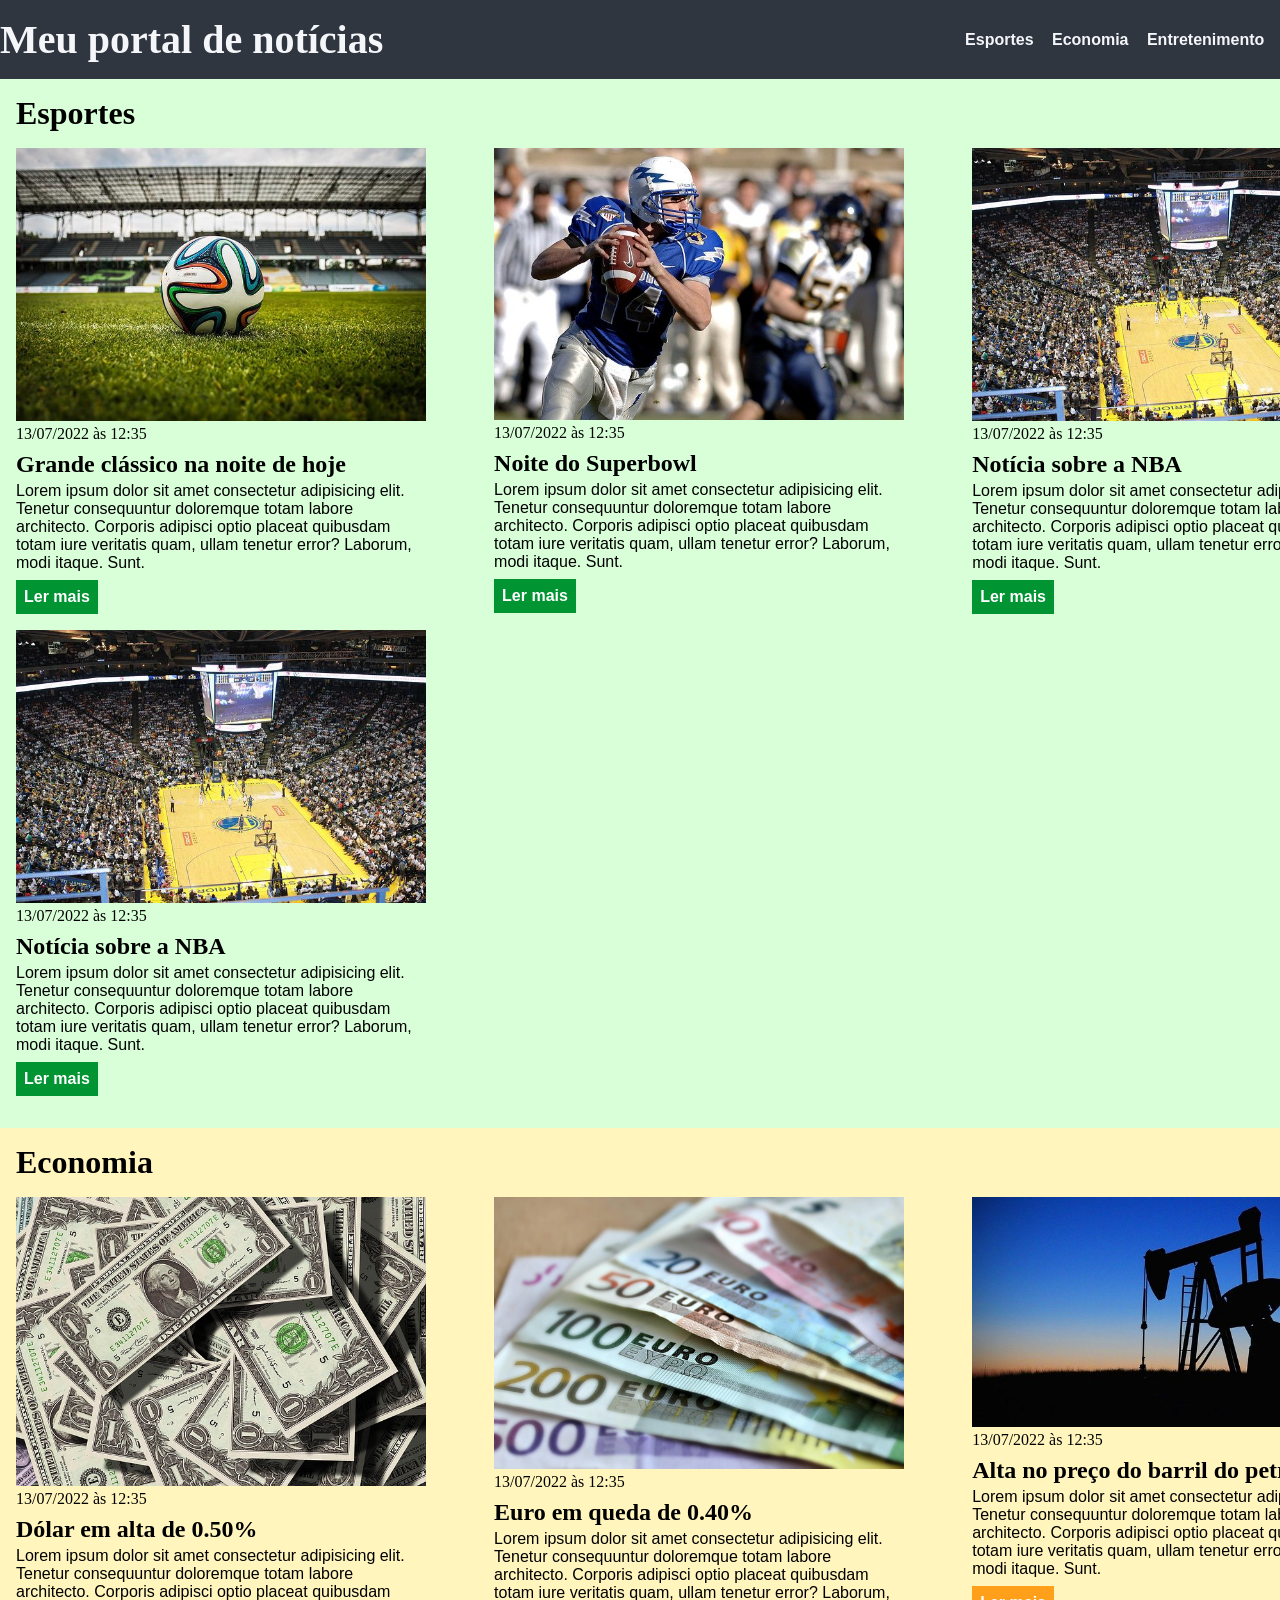
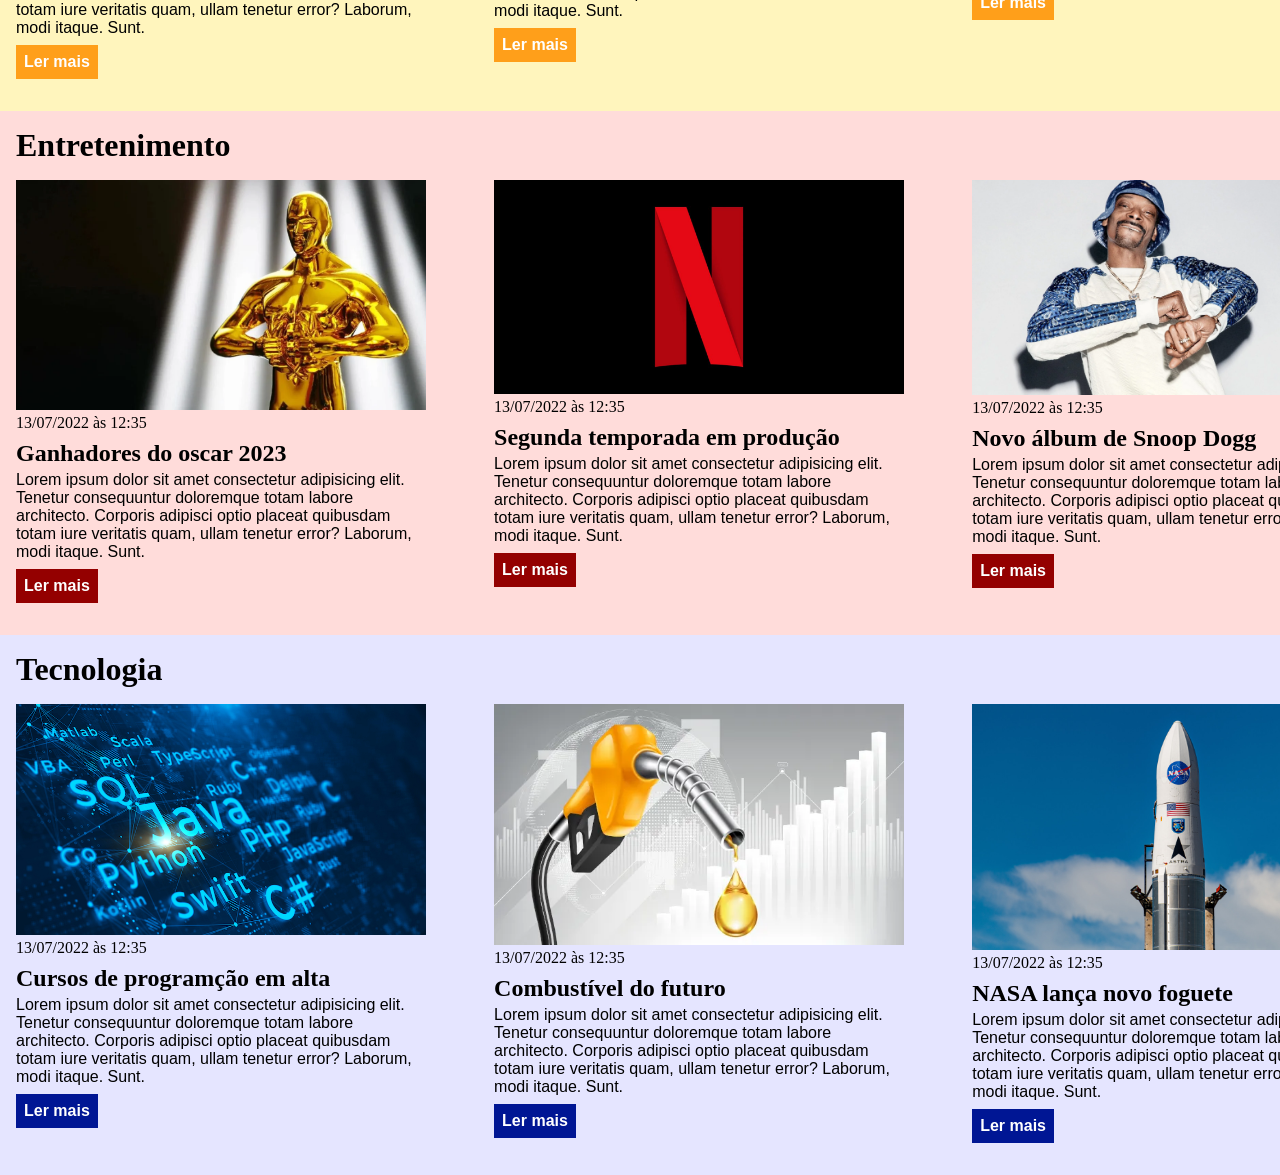
==== index.html @ da75579e "initial commit" ====
<!DOCTYPE html>
<html lang="pt-BR">
<head>
    <meta charset="UTF-8">
    <meta http-equiv="X-UA-Compatible" content="IE=edge">
    <meta name="viewport" content="width=device-width, initial-scale=1.0">
    <title>Meu portal de notícias</title>
    <link rel="stylesheet" href="./main.css" />
</head>
<body>
    <header>
        <div class="container">
            <h1>Meu portal de notícias</h1>
            <nav>
                <ul>
                    <li>
                        <a href="#sports" title="Ir para a seção de esportes">Esportes</a>
                    </li>
                    <li>
                        <a href="#economy" title="Ir para a seção de notícias">Economia</a>
                    </li>
                    <li>
                        <a href="#entrete" title="Ir para a seção de entretenimento">Entretenimento</a>
                    </li>
                    <li>
                        <a href="#tecnology" title="Ir para a seção de tecnologia">Tecnologia</a>
                    </li>
                </ul>
            </nav>
        </div>
    </header>
    <section id="sports">
        <div class="container">
            <h2>Esportes</h2>
            <div class="articles">
                <article>
                    <img src="./imagens/futebol.jpg" alt="Bola de futebol no gramado" />
                    <header>
                        <time>13/07/2022 às 12:35</time>
                    </header>
                    <h3>Grande clássico na noite de hoje</h3>
                    <p>
                        Lorem ipsum dolor sit amet consectetur adipisicing elit. Tenetur consequuntur doloremque totam labore architecto. Corporis adipisci optio placeat quibusdam totam iure veritatis quam, ullam tenetur error? Laborum, modi itaque. Sunt.
                    </p>
                    <a href="#" title="Leia a notícia completa">Ler mais</a>
                </article>
                <article>
                    <img src="./imagens/futebol-americano.jpg" alt="Jogador de futebol americano correndo com a bola na mão" />
                    <header>
                        <time>13/07/2022 às 12:35</time>
                    </header>
                    <h3>Noite do Superbowl</h3>
                    <p>
                        Lorem ipsum dolor sit amet consectetur adipisicing elit. Tenetur consequuntur doloremque totam labore architecto. Corporis adipisci optio placeat quibusdam totam iure veritatis quam, ullam tenetur error? Laborum, modi itaque. Sunt.
                    </p>
                    <a href="#" title="Leia a notícia completa">Ler mais</a>
                </article>
                <article>
                    <img src="./imagens/basquete.jpg" title="Vista aérea de uma quadra de basquete" />
                    <header>
                        <time>13/07/2022 às 12:35</time>
                    </header>
                    <h3>Notícia sobre a NBA</h3>
                    <p>
                        Lorem ipsum dolor sit amet consectetur adipisicing elit. Tenetur consequuntur doloremque totam labore architecto. Corporis adipisci optio placeat quibusdam totam iure veritatis quam, ullam tenetur error? Laborum, modi itaque. Sunt.
                    </p>
                    <a href="#" title="Leia a notícia completa">Ler mais</a>
                </article>
                <article>
                    <img src="./imagens/basquete.jpg" title="Vista aérea de uma quadra de basquete" />
                    <header>
                        <time>13/07/2022 às 12:35</time>
                    </header>
                    <h3>Notícia sobre a NBA</h3>
                    <p>
                        Lorem ipsum dolor sit amet consectetur adipisicing elit. Tenetur consequuntur doloremque totam labore architecto. Corporis adipisci optio placeat quibusdam totam iure veritatis quam, ullam tenetur error? Laborum, modi itaque. Sunt.
                    </p>
                    <a href="#" title="Leia a notícia completa">Ler mais</a>
                </article>
            </div>
        </div>
    </section>
    <section id="economy">
        <div class="container">
            <h2>Economia</h2>
            <div class="articles">
                <article>
                    <img src="./imagens/dolares.jpg" alt="Muitos dólares" />
                    <header>
                        <time>13/07/2022 às 12:35</time>
                    </header>
                    <h3>Dólar em alta de 0.50%</h3>
                    <p>
                        Lorem ipsum dolor sit amet consectetur adipisicing elit. Tenetur consequuntur doloremque totam labore architecto. Corporis adipisci optio placeat quibusdam totam iure veritatis quam, ullam tenetur error? Laborum, modi itaque. Sunt.
                    </p>
                    <a href="#" title="Leia a notícia completa">Ler mais</a>
                </article>
                <article>
                    <img src="./imagens/euro.jpg" alt="Várias notas de euro" />
                    <header>
                        <time>13/07/2022 às 12:35</time>
                    </header>
                    <h3>Euro em queda de 0.40%</h3>
                    <p>
                        Lorem ipsum dolor sit amet consectetur adipisicing elit. Tenetur consequuntur doloremque totam labore architecto. Corporis adipisci optio placeat quibusdam totam iure veritatis quam, ullam tenetur error? Laborum, modi itaque. Sunt.
                    </p>
                    <a href="#" title="Leia a notícia completa">Ler mais</a>
                </article>
                <article>
                    <img src="./imagens/petroleo.jpg" alt="Extração de petróleo" />
                    <header>
                        <time>13/07/2022 às 12:35</time>
                    </header>
                    <h3>Alta no preço do barril do petróleo</h3>
                    <p>
                        Lorem ipsum dolor sit amet consectetur adipisicing elit. Tenetur consequuntur doloremque totam labore architecto. Corporis adipisci optio placeat quibusdam totam iure veritatis quam, ullam tenetur error? Laborum, modi itaque. Sunt.
                    </p>
                    <a href="#" title="Leia a notícia completa">Ler mais</a>
                </article>
            </div>
        </div>
    </section>
    <section id="entrete">
        <div class="container">
            <h2>Entretenimento</h2>
            <div class="articles">
                <article>
                    <img src="./imagens/oscar.jpg" alt="Estatueta do Oscar" />
                    <header>
                        <time>13/07/2022 às 12:35</time>
                    </header>
                    <h3>Ganhadores do oscar 2023</h3>
                    <p>
                        Lorem ipsum dolor sit amet consectetur adipisicing elit. Tenetur consequuntur doloremque totam labore architecto. Corporis adipisci optio placeat quibusdam totam iure veritatis quam, ullam tenetur error? Laborum, modi itaque. Sunt.
                    </p>
                    <a href="#" title="Leia a notícia completa">Ler mais</a>
                </article>
                <article>
                    <img src="./imagens/netflix.jpg" alt="Logo da netflix" />
                    <header>
                        <time>13/07/2022 às 12:35</time>
                    </header>
                    <h3>Segunda temporada em produção</h3>
                    <p>
                        Lorem ipsum dolor sit amet consectetur adipisicing elit. Tenetur consequuntur doloremque totam labore architecto. Corporis adipisci optio placeat quibusdam totam iure veritatis quam, ullam tenetur error? Laborum, modi itaque. Sunt.
                    </p>
                    <a href="#" title="Leia a notícia completa">Ler mais</a>
                </article>
                <article>
                    <img src="./imagens/snoop.jpg" alt="Foto do Snoop Dogg" />
                    <header>
                        <time>13/07/2022 às 12:35</time>
                    </header>
                    <h3>Novo álbum de Snoop Dogg</h3>
                    <p>
                        Lorem ipsum dolor sit amet consectetur adipisicing elit. Tenetur consequuntur doloremque totam labore architecto. Corporis adipisci optio placeat quibusdam totam iure veritatis quam, ullam tenetur error? Laborum, modi itaque. Sunt.
                    </p>
                    <a href="#" title="Leia a notícia completa">Ler mais</a>
                </article>
            </div>
        </div>
    </section>
    <section id="tecnology">
        <div class="container">
            <h2>Tecnologia</h2>
            <div class="articles">
                <article>
                    <img src="./imagens/programa.jpg" alt="Representação de varias linguagens de programação" />
                    <header>
                        <time>13/07/2022 às 12:35</time>
                    </header>
                    <h3>Cursos de programção em alta</h3>
                    <p>
                        Lorem ipsum dolor sit amet consectetur adipisicing elit. Tenetur consequuntur doloremque totam labore architecto. Corporis adipisci optio placeat quibusdam totam iure veritatis quam, ullam tenetur error? Laborum, modi itaque. Sunt.
                    </p>
                    <a href="#" title="Leia a notícia completa">Ler mais</a>
                </article>
                <article>
                    <img src="./imagens/combustivel.jpg" alt="Mangueira de combustível" />
                    <header>
                        <time>13/07/2022 às 12:35</time>
                    </header>
                    <h3>Combustível do futuro</h3>
                    <p>
                        Lorem ipsum dolor sit amet consectetur adipisicing elit. Tenetur consequuntur doloremque totam labore architecto. Corporis adipisci optio placeat quibusdam totam iure veritatis quam, ullam tenetur error? Laborum, modi itaque. Sunt.
                    </p>
                    <a href="#" title="Leia a notícia completa">Ler mais</a>
                </article>
                <article>
                    <img src="./imagens/foguete.jpg" alt="Foguete da NASA" />
                    <header>
                        <time>13/07/2022 às 12:35</time>
                    </header>
                    <h3>NASA lança novo foguete</h3>
                    <p>
                        Lorem ipsum dolor sit amet consectetur adipisicing elit. Tenetur consequuntur doloremque totam labore architecto. Corporis adipisci optio placeat quibusdam totam iure veritatis quam, ullam tenetur error? Laborum, modi itaque. Sunt.
                    </p>
                    <a href="#" title="Leia a notícia completa">Ler mais</a>
                </article>
            </div>
        </div>
    </section>
</body>
</html>
---- main.css ----
*{
    box-sizing: border-box;
    margin: 0;
    padding: 0;
}

body > header{
    background-color: #2f3640;
    color: #f5f6fa;
    padding: 16px 0;
}

header .container{
    display: flex;
    align-items: center;
    justify-content: space-between;
}

header h1{
    font-size: 40px;
}

header li{
    display: inline;
    font-weight: bold;
    font-family: Arial, Helvetica, sans-serif;
}

header li a{
    color: #f5f6fa;
    text-decoration: none;
    margin-left: 14px;
}

header li a:hover{
    text-decoration: underline;
}

.container{
    width: 1366px;
    margin: 0 auto;
}

#sports{
    background-color: rgba(0, 255, 0, 0.15);
}
#economy{
    background-color: rgba(255, 217, 0, 0.26);
}
#entrete{
    background-color: rgba(255, 20, 10, 0.15);
}
#tecnology{
    background-color: rgba(0, 0, 255, 0.1);
}

.articles{
    display: flex;
    flex-wrap: wrap;
    justify-content: space-between;
}

.articles article img{
    width: 100%;
}

.articles article{
    width: 30%;
}

section{
    padding: 16px;
}

section h2, .articles article{
    margin-bottom: 16px;
}

section h2{
    font-size: 32px;
}

.articles article h3{
    margin-top: 8px;
    margin-bottom: 4px;
    font-size: 24px;
}

.articles article a{
    background-color: blue;
    color: white;
    padding: 8px;
    display: inline-block;
    text-decoration: none;
    font-family: Arial, Helvetica, sans-serif;
    font-weight: bold;
    margin-top: 8px;
}

#sports .articles article a{
    background-color: #009432;
}

#economy .articles article a{
    background-color: #ff9f1a;
}

#entrete .articles article a{
    background-color: #940000;
}

#tecnology .articles article a{
    background-color: #001694;
}

.articles article a:hover{
    text-decoration: underline;
}

.articles article p{
    font-family: Arial, Helvetica, sans-serif;
}
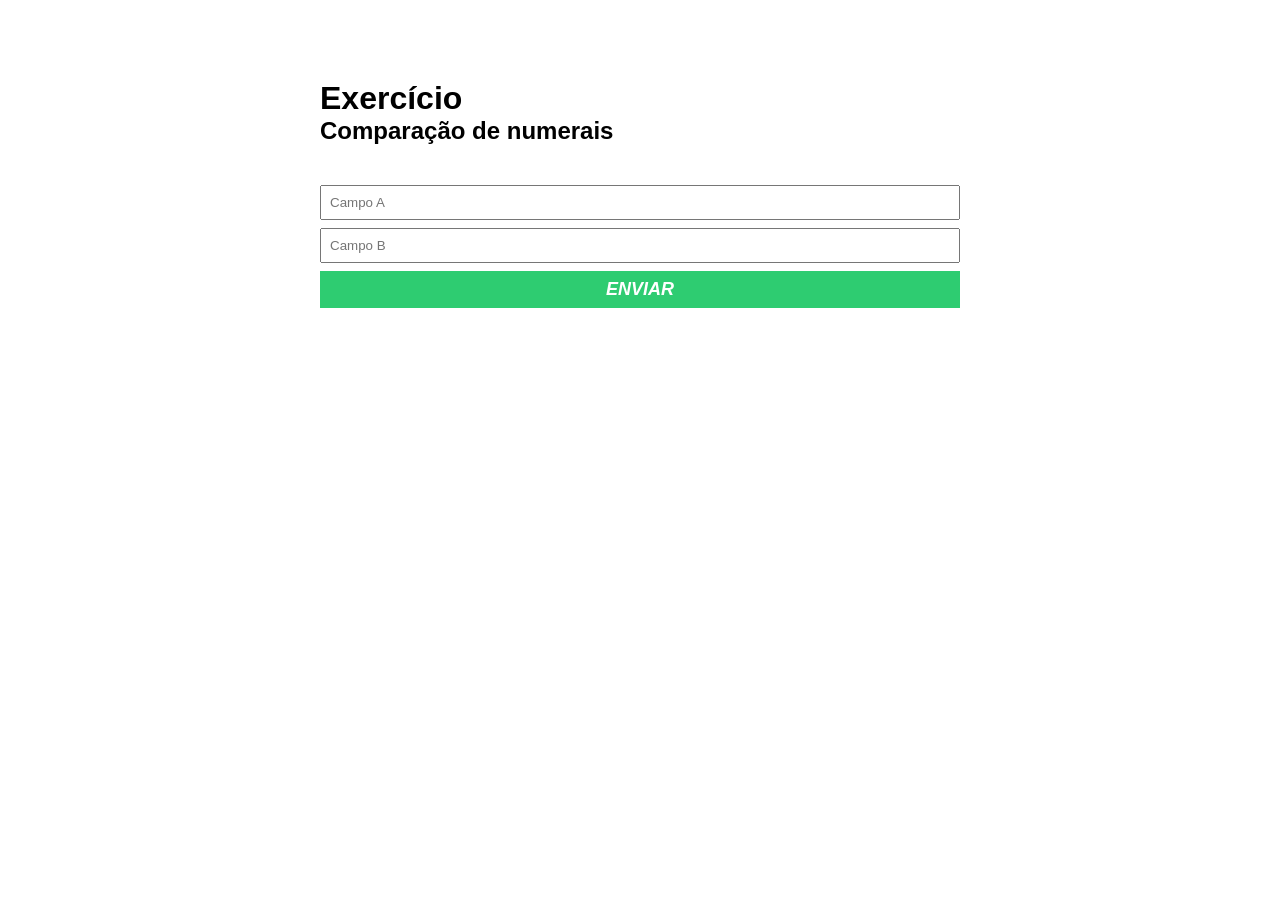
==== commit ba8efc0e: "initial commit" ====
--- a/index.html
+++ b/index.html
@@ -4,201 +4,19 @@
     <meta charset="UTF-8">
     <meta http-equiv="X-UA-Compatible" content="IE=edge">
     <meta name="viewport" content="width=device-width, initial-scale=1.0">
-    <title>Meu portal de notícias</title>
+    <title>Exercício HTML com JS</title>
     <link rel="stylesheet" href="./main.css" />
 </head>
 <body>
-    <header>
-        <div class="container">
-            <h1>Meu portal de notícias</h1>
-            <nav>
-                <ul>
-                    <li>
-                        <a href="#sports" title="Ir para a seção de esportes">Esportes</a>
-                    </li>
-                    <li>
-                        <a href="#economy" title="Ir para a seção de notícias">Economia</a>
-                    </li>
-                    <li>
-                        <a href="#entrete" title="Ir para a seção de entretenimento">Entretenimento</a>
-                    </li>
-                    <li>
-                        <a href="#tecnology" title="Ir para a seção de tecnologia">Tecnologia</a>
-                    </li>
-                </ul>
-            </nav>
-        </div>
-    </header>
-    <section id="sports">
-        <div class="container">
-            <h2>Esportes</h2>
-            <div class="articles">
-                <article>
-                    <img src="./imagens/futebol.jpg" alt="Bola de futebol no gramado" />
-                    <header>
-                        <time>13/07/2022 às 12:35</time>
-                    </header>
-                    <h3>Grande clássico na noite de hoje</h3>
-                    <p>
-                        Lorem ipsum dolor sit amet consectetur adipisicing elit. Tenetur consequuntur doloremque totam labore architecto. Corporis adipisci optio placeat quibusdam totam iure veritatis quam, ullam tenetur error? Laborum, modi itaque. Sunt.
-                    </p>
-                    <a href="#" title="Leia a notícia completa">Ler mais</a>
-                </article>
-                <article>
-                    <img src="./imagens/futebol-americano.jpg" alt="Jogador de futebol americano correndo com a bola na mão" />
-                    <header>
-                        <time>13/07/2022 às 12:35</time>
-                    </header>
-                    <h3>Noite do Superbowl</h3>
-                    <p>
-                        Lorem ipsum dolor sit amet consectetur adipisicing elit. Tenetur consequuntur doloremque totam labore architecto. Corporis adipisci optio placeat quibusdam totam iure veritatis quam, ullam tenetur error? Laborum, modi itaque. Sunt.
-                    </p>
-                    <a href="#" title="Leia a notícia completa">Ler mais</a>
-                </article>
-                <article>
-                    <img src="./imagens/basquete.jpg" title="Vista aérea de uma quadra de basquete" />
-                    <header>
-                        <time>13/07/2022 às 12:35</time>
-                    </header>
-                    <h3>Notícia sobre a NBA</h3>
-                    <p>
-                        Lorem ipsum dolor sit amet consectetur adipisicing elit. Tenetur consequuntur doloremque totam labore architecto. Corporis adipisci optio placeat quibusdam totam iure veritatis quam, ullam tenetur error? Laborum, modi itaque. Sunt.
-                    </p>
-                    <a href="#" title="Leia a notícia completa">Ler mais</a>
-                </article>
-                <article>
-                    <img src="./imagens/basquete.jpg" title="Vista aérea de uma quadra de basquete" />
-                    <header>
-                        <time>13/07/2022 às 12:35</time>
-                    </header>
-                    <h3>Notícia sobre a NBA</h3>
-                    <p>
-                        Lorem ipsum dolor sit amet consectetur adipisicing elit. Tenetur consequuntur doloremque totam labore architecto. Corporis adipisci optio placeat quibusdam totam iure veritatis quam, ullam tenetur error? Laborum, modi itaque. Sunt.
-                    </p>
-                    <a href="#" title="Leia a notícia completa">Ler mais</a>
-                </article>
-            </div>
-        </div>
-    </section>
-    <section id="economy">
-        <div class="container">
-            <h2>Economia</h2>
-            <div class="articles">
-                <article>
-                    <img src="./imagens/dolares.jpg" alt="Muitos dólares" />
-                    <header>
-                        <time>13/07/2022 às 12:35</time>
-                    </header>
-                    <h3>Dólar em alta de 0.50%</h3>
-                    <p>
-                        Lorem ipsum dolor sit amet consectetur adipisicing elit. Tenetur consequuntur doloremque totam labore architecto. Corporis adipisci optio placeat quibusdam totam iure veritatis quam, ullam tenetur error? Laborum, modi itaque. Sunt.
-                    </p>
-                    <a href="#" title="Leia a notícia completa">Ler mais</a>
-                </article>
-                <article>
-                    <img src="./imagens/euro.jpg" alt="Várias notas de euro" />
-                    <header>
-                        <time>13/07/2022 às 12:35</time>
-                    </header>
-                    <h3>Euro em queda de 0.40%</h3>
-                    <p>
-                        Lorem ipsum dolor sit amet consectetur adipisicing elit. Tenetur consequuntur doloremque totam labore architecto. Corporis adipisci optio placeat quibusdam totam iure veritatis quam, ullam tenetur error? Laborum, modi itaque. Sunt.
-                    </p>
-                    <a href="#" title="Leia a notícia completa">Ler mais</a>
-                </article>
-                <article>
-                    <img src="./imagens/petroleo.jpg" alt="Extração de petróleo" />
-                    <header>
-                        <time>13/07/2022 às 12:35</time>
-                    </header>
-                    <h3>Alta no preço do barril do petróleo</h3>
-                    <p>
-                        Lorem ipsum dolor sit amet consectetur adipisicing elit. Tenetur consequuntur doloremque totam labore architecto. Corporis adipisci optio placeat quibusdam totam iure veritatis quam, ullam tenetur error? Laborum, modi itaque. Sunt.
-                    </p>
-                    <a href="#" title="Leia a notícia completa">Ler mais</a>
-                </article>
-            </div>
-        </div>
-    </section>
-    <section id="entrete">
-        <div class="container">
-            <h2>Entretenimento</h2>
-            <div class="articles">
-                <article>
-                    <img src="./imagens/oscar.jpg" alt="Estatueta do Oscar" />
-                    <header>
-                        <time>13/07/2022 às 12:35</time>
-                    </header>
-                    <h3>Ganhadores do oscar 2023</h3>
-                    <p>
-                        Lorem ipsum dolor sit amet consectetur adipisicing elit. Tenetur consequuntur doloremque totam labore architecto. Corporis adipisci optio placeat quibusdam totam iure veritatis quam, ullam tenetur error? Laborum, modi itaque. Sunt.
-                    </p>
-                    <a href="#" title="Leia a notícia completa">Ler mais</a>
-                </article>
-                <article>
-                    <img src="./imagens/netflix.jpg" alt="Logo da netflix" />
-                    <header>
-                        <time>13/07/2022 às 12:35</time>
-                    </header>
-                    <h3>Segunda temporada em produção</h3>
-                    <p>
-                        Lorem ipsum dolor sit amet consectetur adipisicing elit. Tenetur consequuntur doloremque totam labore architecto. Corporis adipisci optio placeat quibusdam totam iure veritatis quam, ullam tenetur error? Laborum, modi itaque. Sunt.
-                    </p>
-                    <a href="#" title="Leia a notícia completa">Ler mais</a>
-                </article>
-                <article>
-                    <img src="./imagens/snoop.jpg" alt="Foto do Snoop Dogg" />
-                    <header>
-                        <time>13/07/2022 às 12:35</time>
-                    </header>
-                    <h3>Novo álbum de Snoop Dogg</h3>
-                    <p>
-                        Lorem ipsum dolor sit amet consectetur adipisicing elit. Tenetur consequuntur doloremque totam labore architecto. Corporis adipisci optio placeat quibusdam totam iure veritatis quam, ullam tenetur error? Laborum, modi itaque. Sunt.
-                    </p>
-                    <a href="#" title="Leia a notícia completa">Ler mais</a>
-                </article>
-            </div>
-        </div>
-    </section>
-    <section id="tecnology">
-        <div class="container">
-            <h2>Tecnologia</h2>
-            <div class="articles">
-                <article>
-                    <img src="./imagens/programa.jpg" alt="Representação de varias linguagens de programação" />
-                    <header>
-                        <time>13/07/2022 às 12:35</time>
-                    </header>
-                    <h3>Cursos de programção em alta</h3>
-                    <p>
-                        Lorem ipsum dolor sit amet consectetur adipisicing elit. Tenetur consequuntur doloremque totam labore architecto. Corporis adipisci optio placeat quibusdam totam iure veritatis quam, ullam tenetur error? Laborum, modi itaque. Sunt.
-                    </p>
-                    <a href="#" title="Leia a notícia completa">Ler mais</a>
-                </article>
-                <article>
-                    <img src="./imagens/combustivel.jpg" alt="Mangueira de combustível" />
-                    <header>
-                        <time>13/07/2022 às 12:35</time>
-                    </header>
-                    <h3>Combustível do futuro</h3>
-                    <p>
-                        Lorem ipsum dolor sit amet consectetur adipisicing elit. Tenetur consequuntur doloremque totam labore architecto. Corporis adipisci optio placeat quibusdam totam iure veritatis quam, ullam tenetur error? Laborum, modi itaque. Sunt.
-                    </p>
-                    <a href="#" title="Leia a notícia completa">Ler mais</a>
-                </article>
-                <article>
-                    <img src="./imagens/foguete.jpg" alt="Foguete da NASA" />
-                    <header>
-                        <time>13/07/2022 às 12:35</time>
-                    </header>
-                    <h3>NASA lança novo foguete</h3>
-                    <p>
-                        Lorem ipsum dolor sit amet consectetur adipisicing elit. Tenetur consequuntur doloremque totam labore architecto. Corporis adipisci optio placeat quibusdam totam iure veritatis quam, ullam tenetur error? Laborum, modi itaque. Sunt.
-                    </p>
-                    <a href="#" title="Leia a notícia completa">Ler mais</a>
-                </article>
-            </div>
-        </div>
-    </section>
+    <div class="container">
+        <h1>Exercício</h1>
+        <h2>Comparação de numerais</h2>
+        <form id="form-numero">
+            <input type="number" id="primeiro" required placeholder="Campo A" />
+            <input type="number" id= "segundo" required placeholder="Campo B" />
+            <button type="submit">Enviar</button>
+        </form>
+    </div>
+    <script src="./main.js"></script>
 </body>
 </html>
--- a/main.css
+++ b/main.css
@@ -1,122 +1,39 @@
-*{
-    box-sizing: border-box;
+* {
     margin: 0;
     padding: 0;
+    box-sizing: border-box;
+    font-family: sans-serif;
 }
 
-body > header{
-    background-color: #2f3640;
-    color: #f5f6fa;
-    padding: 16px 0;
-}
-
-header .container{
-    display: flex;
-    align-items: center;
-    justify-content: space-between;
-}
-
-header h1{
-    font-size: 40px;
-}
-
-header li{
-    display: inline;
-    font-weight: bold;
-    font-family: Arial, Helvetica, sans-serif;
-}
-
-header li a{
-    color: #f5f6fa;
-    text-decoration: none;
-    margin-left: 14px;
-}
-
-header li a:hover{
-    text-decoration: underline;
-}
-
-.container{
-    width: 1366px;
-    margin: 0 auto;
-}
-
-#sports{
-    background-color: rgba(0, 255, 0, 0.15);
-}
-#economy{
-    background-color: rgba(255, 217, 0, 0.26);
-}
-#entrete{
-    background-color: rgba(255, 20, 10, 0.15);
-}
-#tecnology{
-    background-color: rgba(0, 0, 255, 0.1);
-}
-
-.articles{
-    display: flex;
-    flex-wrap: wrap;
-    justify-content: space-between;
-}
-
-.articles article img{
+.container {
+    margin: 80px auto;
+    max-width: 640px;
     width: 100%;
 }
 
-.articles article{
-    width: 30%;
+form {
+    margin-top: 40px;
 }
 
-section{
-    padding: 16px;
+input,  button {
+    display: block;
+    padding: 8px;
+    margin-bottom: 8px;
+    width: 100%;
+    resize: none;
 }
 
-section h2, .articles article{
-    margin-bottom: 16px;
+button {
+    background-color: #2ecc71;
+    border: none;
+    text-transform: uppercase;
+    color: #fff;
+    font-weight: bold;
+    font-size: 18px;
+    font-style: italic;
+    cursor: pointer;
 }
 
-section h2{
-    font-size: 32px;
+button:hover {
+    background-color: #27ae60;
 }
-
-.articles article h3{
-    margin-top: 8px;
-    margin-bottom: 4px;
-    font-size: 24px;
-}
-
-.articles article a{
-    background-color: blue;
-    color: white;
-    padding: 8px;
-    display: inline-block;
-    text-decoration: none;
-    font-family: Arial, Helvetica, sans-serif;
-    font-weight: bold;
-    margin-top: 8px;
-}
-
-#sports .articles article a{
-    background-color: #009432;
-}
-
-#economy .articles article a{
-    background-color: #ff9f1a;
-}
-
-#entrete .articles article a{
-    background-color: #940000;
-}
-
-#tecnology .articles article a{
-    background-color: #001694;
-}
-
-.articles article a:hover{
-    text-decoration: underline;
-}
-
-.articles article p{
-    font-family: Arial, Helvetica, sans-serif;
-}
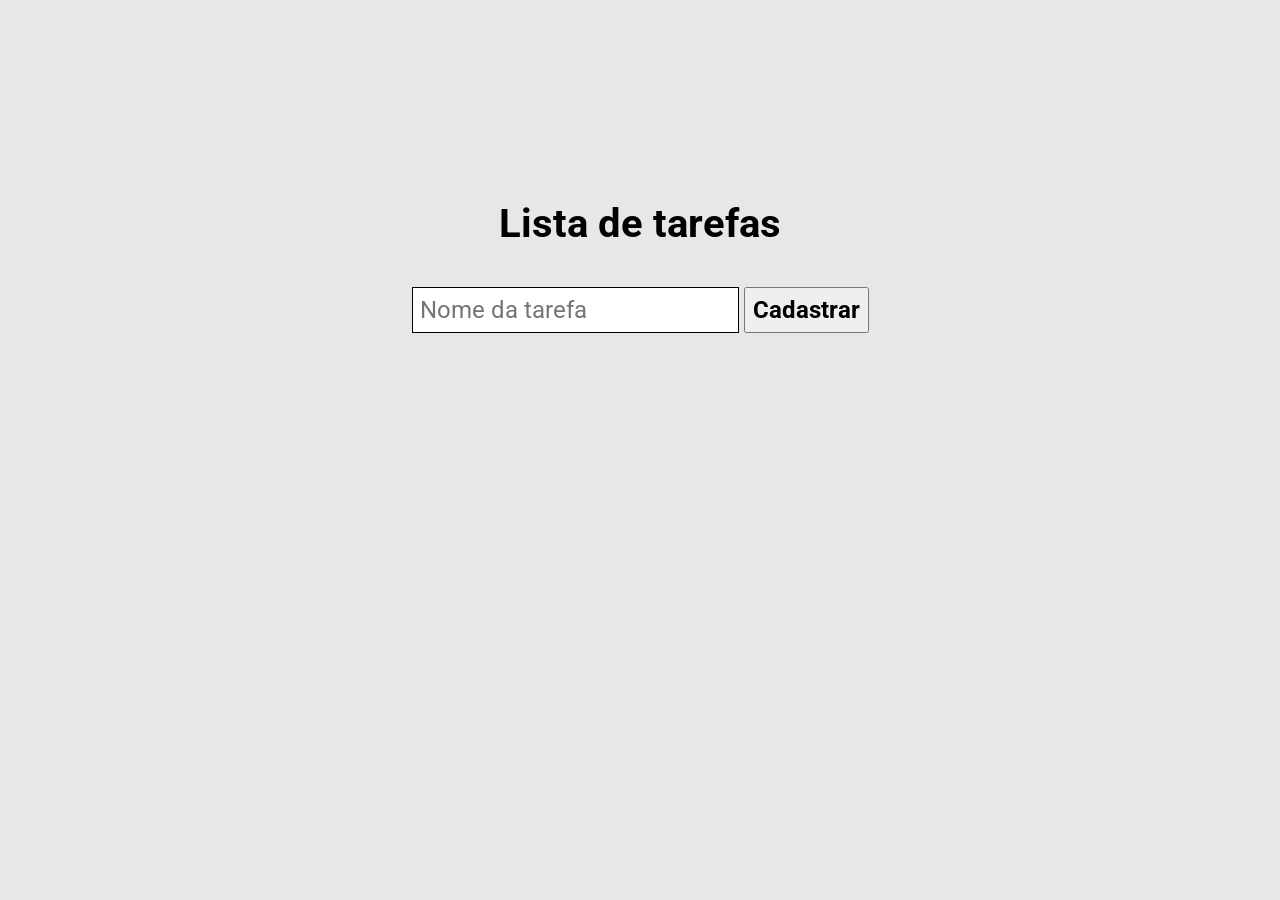
==== commit 62d849c7: "initial commit" ====
--- a/index.html
+++ b/index.html
@@ -1,22 +1,26 @@
 <!DOCTYPE html>
-<html lang="pt-BR">
+<html lang="pt-br">
 <head>
     <meta charset="UTF-8">
-    <meta http-equiv="X-UA-Compatible" content="IE=edge">
     <meta name="viewport" content="width=device-width, initial-scale=1.0">
-    <title>Exercício HTML com JS</title>
-    <link rel="stylesheet" href="./main.css" />
+    <title>Tarefas</title>
+    <link rel="preconnect" href="https://fonts.googleapis.com">
+    <link rel="preconnect" href="https://fonts.gstatic.com" crossorigin>
+    <link href="https://fonts.googleapis.com/css2?family=Roboto:wght@400;700&display=swap" rel="stylesheet">
+    <link rel="stylesheet" href="main.css">
 </head>
 <body>
-    <div class="container">
-        <h1>Exercício</h1>
-        <h2>Comparação de numerais</h2>
-        <form id="form-numero">
-            <input type="number" id="primeiro" required placeholder="Campo A" />
-            <input type="number" id= "segundo" required placeholder="Campo B" />
-            <button type="submit">Enviar</button>
-        </form>
-    </div>
+    <header>
+        <h1>Lista de tarefas</h1>
+    </header>
+    <form>
+        <input type="text" id="nome-tarefa" required placeholder="Nome da tarefa">
+        <button type="submit">Cadastrar</button>
+    </form>
+    <ul>
+        
+    </ul>
+    <script src="https://code.jquery.com/jquery-3.7.1.min.js"></script>
     <script src="./main.js"></script>
 </body>
 </html>
--- a/main.css
+++ b/main.css
@@ -2,38 +2,50 @@
     margin: 0;
     padding: 0;
     box-sizing: border-box;
-    font-family: sans-serif;
+    font-family: "Roboto", sans-serif;
 }
 
-.container {
-    margin: 80px auto;
-    max-width: 640px;
-    width: 100%;
+body {
+    background-color: #E7E7E7;
+    padding-top: 200px;
+}
+
+header {
+    display: flex;
+    align-items: center;
+    margin-bottom: 40px;
+    justify-content: center;
+}
+
+header h1 {
+    font-size: 40px;
+    font-weight: bold;
 }
 
 form {
-    margin-top: 40px;
+    display: flex;
+    width: 100%;
+    margin-bottom: 56px;
+    justify-content: center;
 }
 
-input,  button {
-    display: block;
-    padding: 8px;
-    margin-bottom: 8px;
-    width: 100%;
-    resize: none;
+form input {
+    font-size: 24px;
+    background-color: #fff;
+    padding: 7px;
+    border: solid 1px;
 }
 
-button {
-    background-color: #2ecc71;
-    border: none;
-    text-transform: uppercase;
-    color: #fff;
+form button {
+    font-size: 24px;
+    padding: 7px;
     font-weight: bold;
-    font-size: 18px;
-    font-style: italic;
     cursor: pointer;
+    margin-left: 5px;
 }
 
-button:hover {
-    background-color: #27ae60;
-}
+ul {
+    display: grid ;
+    justify-content: center;
+    cursor: pointer;
+}
